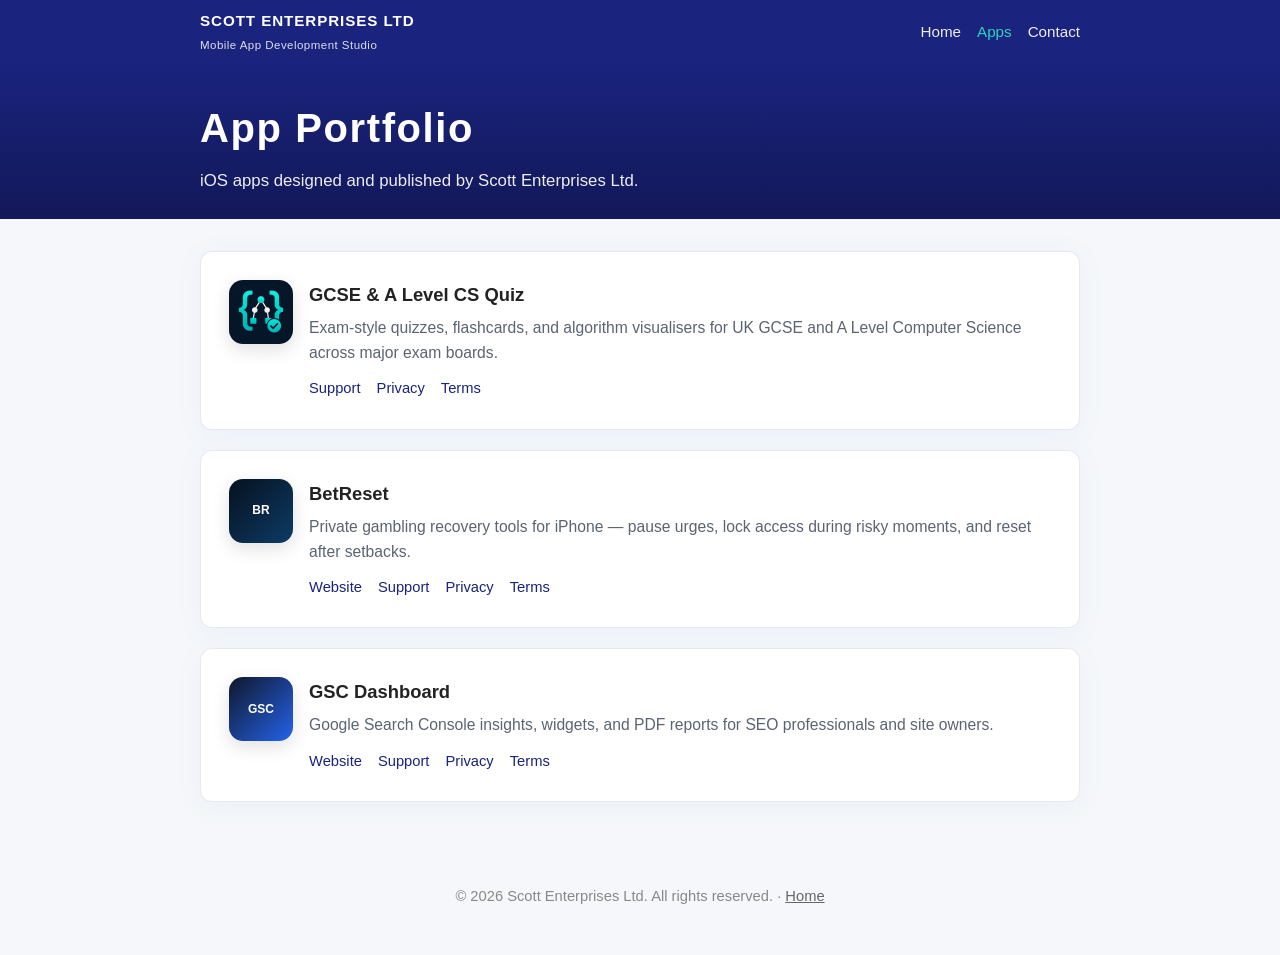
==== apps/index.html @ 84d23055 "Add app portfolio and CS Quiz legal pages for Scott Enterprises site. Expand the company homepage wi" ====
<!DOCTYPE html>
<html lang="en-GB">
<head>
    <meta charset="UTF-8">
    <meta name="viewport" content="width=device-width, initial-scale=1.0">
    <title>Apps | Scott Enterprises Ltd</title>
    <meta name="description" content="Portfolio of iOS apps by Scott Enterprises Ltd, including GCSE &amp; A Level CS Quiz, BetReset, and GSC Dashboard.">
    <meta name="robots" content="index, follow">
    <link rel="canonical" href="https://scottenterprises.co.uk/apps/">
    <link rel="stylesheet" href="../styles.css">
</head>
<body>
    <header class="site-header">
        <div class="site-header-inner">
            <a class="brand" href="../index.html">
                SCOTT ENTERPRISES LTD
                <span>Mobile App Development Studio</span>
            </a>
            <nav class="site-nav" aria-label="Primary">
                <a href="../index.html">Home</a>
                <a href="index.html" aria-current="page">Apps</a>
                <a href="mailto:information@scottenterprises.co.uk">Contact</a>
            </nav>
        </div>
    </header>

    <section class="hero hero-compact">
        <div class="page-shell">
            <h1>App Portfolio</h1>
            <p>iOS apps designed and published by Scott Enterprises Ltd.</p>
        </div>
    </section>

    <main>
        <div class="page-shell">
            <article class="card app-card">
                <img class="app-icon" src="../assets/cs-quiz-icon.png" width="64" height="64" alt="GCSE and A Level CS Quiz app icon">
                <div>
                    <h3>GCSE &amp; A Level CS Quiz</h3>
                    <p>Exam-style quizzes, flashcards, and algorithm visualisers for UK GCSE and A Level Computer Science across major exam boards.</p>
                    <div class="meta-links">
                        <a href="cs-quiz/index.html">Support</a>
                        <a href="cs-quiz/privacy.html">Privacy</a>
                        <a href="cs-quiz/terms.html">Terms</a>
                    </div>
                </div>
            </article>

            <article class="card app-card">
                <div class="app-icon" style="background: linear-gradient(135deg, #06111f, #0d3b66); display: grid; place-items: center; color: #fff; font-weight: 700; font-size: 0.75rem;">BR</div>
                <div>
                    <h3>BetReset</h3>
                    <p>Private gambling recovery tools for iPhone — pause urges, lock access during risky moments, and reset after setbacks.</p>
                    <div class="meta-links">
                        <a href="https://bet-reset.com/" rel="noopener">Website</a>
                        <a href="https://bet-reset.com/support.html" rel="noopener">Support</a>
                        <a href="https://bet-reset.com/privacy.html" rel="noopener">Privacy</a>
                        <a href="https://bet-reset.com/terms.html" rel="noopener">Terms</a>
                    </div>
                </div>
            </article>

            <article class="card app-card">
                <div class="app-icon" style="background: linear-gradient(135deg, #0f172a, #2563eb); display: grid; place-items: center; color: #fff; font-weight: 700; font-size: 0.75rem;">GSC</div>
                <div>
                    <h3>GSC Dashboard</h3>
                    <p>Google Search Console insights, widgets, and PDF reports for SEO professionals and site owners.</p>
                    <div class="meta-links">
                        <a href="https://gscdashboard.com/" rel="noopener">Website</a>
                        <a href="https://gscdashboard.com/support.html" rel="noopener">Support</a>
                        <a href="https://gscdashboard.com/privacy-policy.html" rel="noopener">Privacy</a>
                        <a href="https://gscdashboard.com/terms-of-service.html" rel="noopener">Terms</a>
                    </div>
                </div>
            </article>
        </div>
    </main>

    <footer class="site-footer">
        <p>&copy; 2026 Scott Enterprises Ltd. All rights reserved. · <a href="../index.html">Home</a></p>
    </footer>
</body>
</html>
---- styles.css ----
:root {
    --primary: #1a237e;
    --primary-dark: #121858;
    --accent: #2dd4bf;
    --accent-soft: #64b5f6;
    --background: #f5f7fa;
    --text: #222;
    --muted: #5a6472;
    --white: #fff;
    --border: rgba(26, 35, 126, 0.1);
    --shadow: 0 4px 24px rgba(100, 181, 246, 0.08);
    --radius: 12px;
    --max-width: 920px;
}

* {
    box-sizing: border-box;
}

body {
    margin: 0;
    font-family: 'Segoe UI', 'Helvetica Neue', Arial, 'Liberation Sans', sans-serif;
    background: var(--background);
    color: var(--text);
    min-height: 100vh;
    line-height: 1.6;
}

a {
    color: var(--primary);
}

a:hover {
    color: var(--accent-soft);
}

.site-header {
    background: var(--primary);
    color: var(--white);
    box-shadow: 0 2px 8px rgba(26, 35, 126, 0.12);
}

.site-header-inner,
.page-shell {
    max-width: var(--max-width);
    margin: 0 auto;
    padding: 0 1.25rem;
}

.site-header-inner {
    display: flex;
    align-items: center;
    justify-content: space-between;
    gap: 1rem;
    min-height: 4rem;
}

.brand {
    color: var(--white);
    text-decoration: none;
    font-weight: 700;
    letter-spacing: 0.06em;
    font-size: 0.95rem;
}

.brand span {
    display: block;
    font-size: 0.72rem;
    font-weight: 400;
    letter-spacing: 0.04em;
    opacity: 0.85;
    margin-top: 0.15rem;
}

.site-nav {
    display: flex;
    flex-wrap: wrap;
    gap: 0.35rem 1rem;
}

.site-nav a {
    color: rgba(255, 255, 255, 0.92);
    text-decoration: none;
    font-size: 0.95rem;
}

.site-nav a:hover,
.site-nav a[aria-current="page"] {
    color: var(--accent);
}

.hero {
    background: linear-gradient(180deg, var(--primary) 0%, var(--primary-dark) 100%);
    color: var(--white);
    padding: 2.5rem 0 2rem;
    text-align: center;
}

.hero-compact {
    padding: 2rem 0 1.5rem;
    text-align: left;
}

.hero h1 {
    margin: 0 0 0.5rem;
    font-size: clamp(1.8rem, 4vw, 2.5rem);
    letter-spacing: 0.04em;
}

.hero p {
    margin: 0;
    font-size: 1.05rem;
    font-weight: 300;
    opacity: 0.92;
    max-width: 40rem;
}

.hero-compact p {
    max-width: none;
}

main {
    padding: 2rem 0 3rem;
}

.card,
.panel {
    background: var(--white);
    border-radius: var(--radius);
    box-shadow: var(--shadow);
    border: 1px solid var(--border);
    padding: 1.75rem;
    margin-bottom: 1.25rem;
}

.section-title {
    color: var(--primary);
    font-size: 1.35rem;
    margin: 0 0 0.85rem;
    font-weight: 600;
}

.lead {
    font-size: 1.05rem;
    color: var(--muted);
    margin-top: 0;
}

.grid-2 {
    display: grid;
    gap: 1rem;
}

.app-card {
    display: grid;
    grid-template-columns: 64px 1fr;
    gap: 1rem;
    align-items: start;
}

.app-icon {
    width: 64px;
    height: 64px;
    border-radius: 14px;
    box-shadow: 0 6px 18px rgba(0, 0, 0, 0.12);
}

.app-card h3 {
    margin: 0 0 0.35rem;
    font-size: 1.15rem;
}

.app-card p {
    margin: 0 0 0.75rem;
    color: var(--muted);
    font-size: 0.98rem;
}

.meta-links {
    display: flex;
    flex-wrap: wrap;
    gap: 0.5rem 1rem;
    font-size: 0.92rem;
}

.meta-links a {
    text-decoration: none;
    font-weight: 500;
}

.button-row {
    display: flex;
    flex-wrap: wrap;
    gap: 0.75rem;
    margin-top: 1rem;
}

.button {
    display: inline-block;
    padding: 0.65rem 1rem;
    border-radius: 10px;
    text-decoration: none;
    font-weight: 600;
    font-size: 0.95rem;
}

.button-primary {
    background: var(--accent);
    color: #041016;
}

.button-secondary {
    background: rgba(26, 35, 126, 0.08);
    color: var(--primary);
}

.legal-content h2 {
    font-size: 1.15rem;
    margin: 1.75rem 0 0.65rem;
    color: var(--primary);
}

.legal-content h2:first-child {
    margin-top: 0;
}

.legal-content p,
.legal-content li {
    color: #333;
}

.legal-content ul {
    padding-left: 1.2rem;
}

.legal-updated {
    color: var(--muted);
    font-size: 0.92rem;
    margin-bottom: 1.25rem;
}

.site-footer {
    text-align: center;
    color: #888;
    font-size: 0.92rem;
    padding: 0 1rem 2rem;
}

.site-footer a {
    color: #666;
}

@media (min-width: 700px) {
    .grid-2 {
        grid-template-columns: 1fr 1fr;
    }
}

@media (max-width: 640px) {
    .site-header-inner {
        flex-direction: column;
        align-items: flex-start;
        padding-top: 1rem;
        padding-bottom: 1rem;
    }

    .app-card {
        grid-template-columns: 56px 1fr;
    }

    .app-icon {
        width: 56px;
        height: 56px;
    }
}
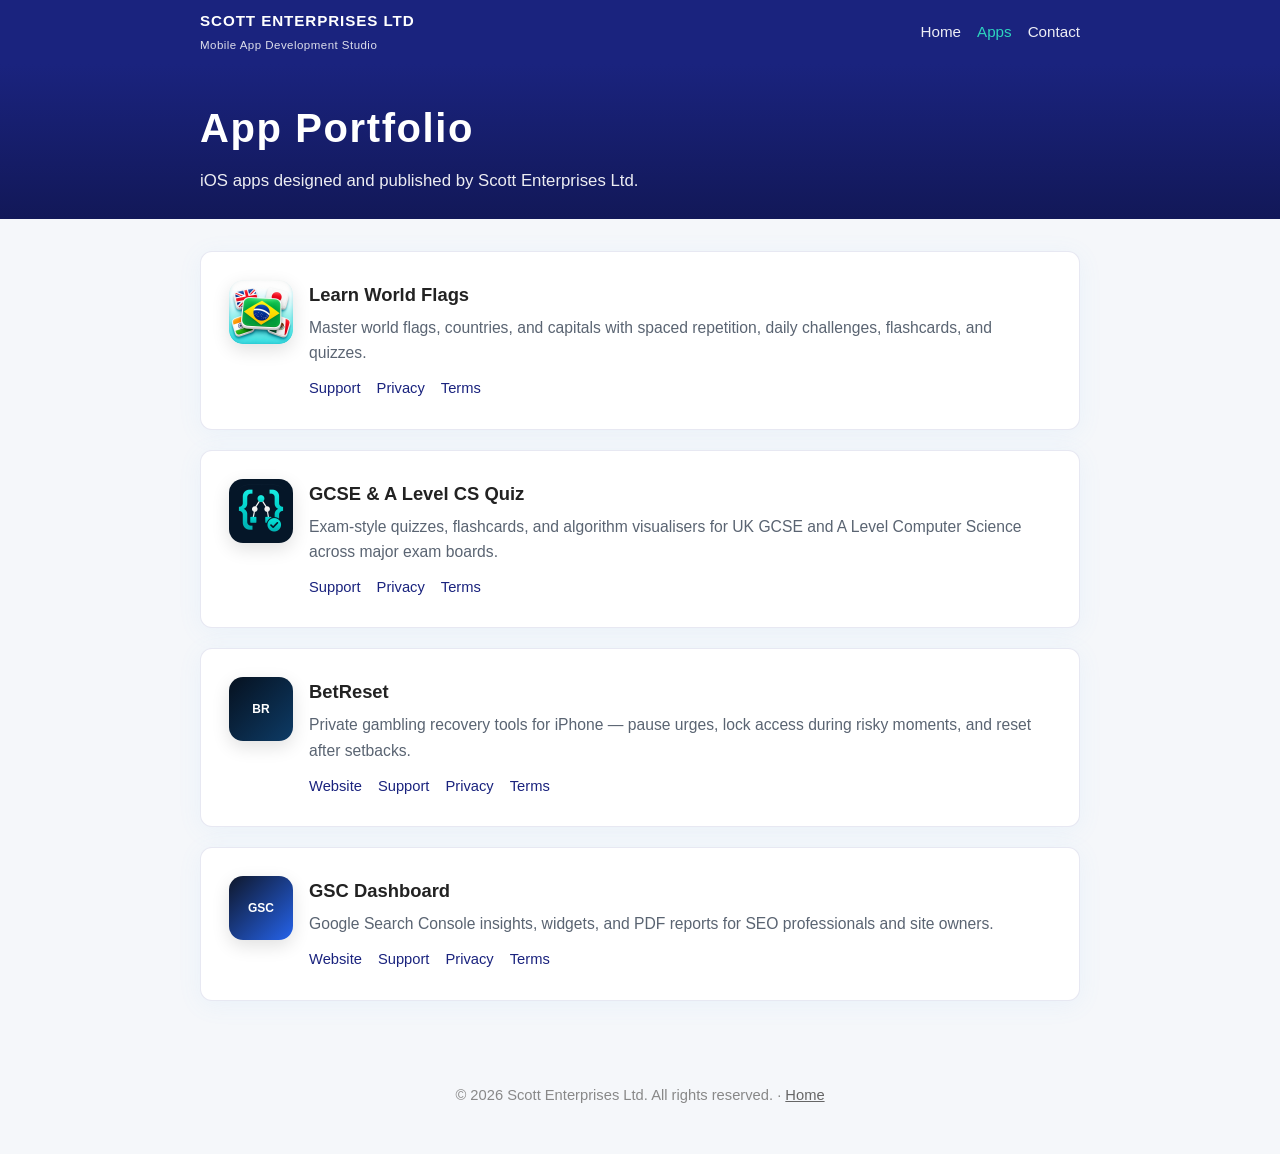
==== commit ec85b9cc: "Add Learn World Flags support and legal pages to company site. Publish the app support landing page," ====
--- a/apps/index.html
+++ b/apps/index.html
@@ -4,7 +4,7 @@
     <meta charset="UTF-8">
     <meta name="viewport" content="width=device-width, initial-scale=1.0">
     <title>Apps | Scott Enterprises Ltd</title>
-    <meta name="description" content="Portfolio of iOS apps by Scott Enterprises Ltd, including GCSE &amp; A Level CS Quiz, BetReset, and GSC Dashboard.">
+    <meta name="description" content="Portfolio of iOS apps by Scott Enterprises Ltd, including Learn World Flags, GCSE &amp; A Level CS Quiz, BetReset, and GSC Dashboard.">
     <meta name="robots" content="index, follow">
     <link rel="canonical" href="https://scottenterprises.co.uk/apps/">
     <link rel="stylesheet" href="../styles.css">
@@ -33,6 +33,19 @@
 
     <main>
         <div class="page-shell">
+            <article class="card app-card">
+                <img class="app-icon" src="../assets/learn-world-flags-icon.png" width="64" height="64" alt="Learn World Flags app icon">
+                <div>
+                    <h3>Learn World Flags</h3>
+                    <p>Master world flags, countries, and capitals with spaced repetition, daily challenges, flashcards, and quizzes.</p>
+                    <div class="meta-links">
+                        <a href="learn-world-flags/index.html">Support</a>
+                        <a href="learn-world-flags/privacy.html">Privacy</a>
+                        <a href="learn-world-flags/terms.html">Terms</a>
+                    </div>
+                </div>
+            </article>
+
             <article class="card app-card">
                 <img class="app-icon" src="../assets/cs-quiz-icon.png" width="64" height="64" alt="GCSE and A Level CS Quiz app icon">
                 <div>
